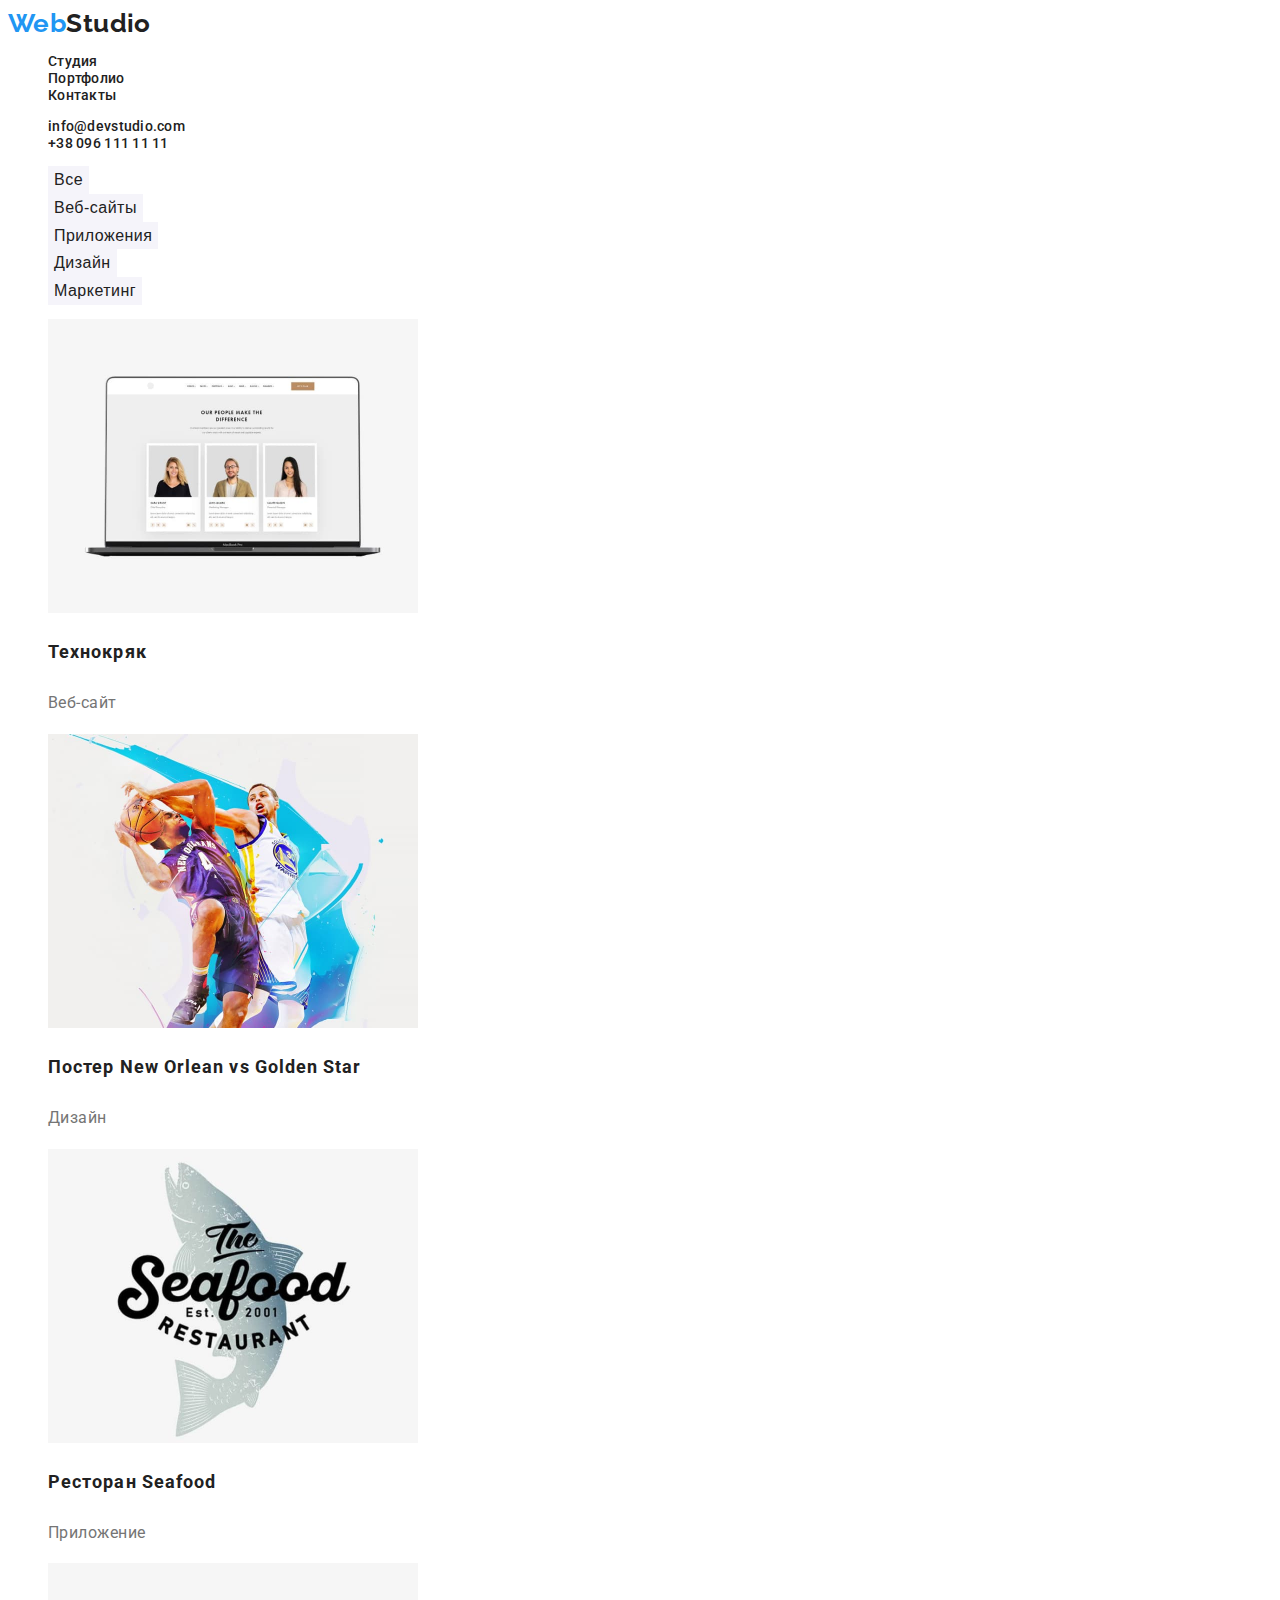
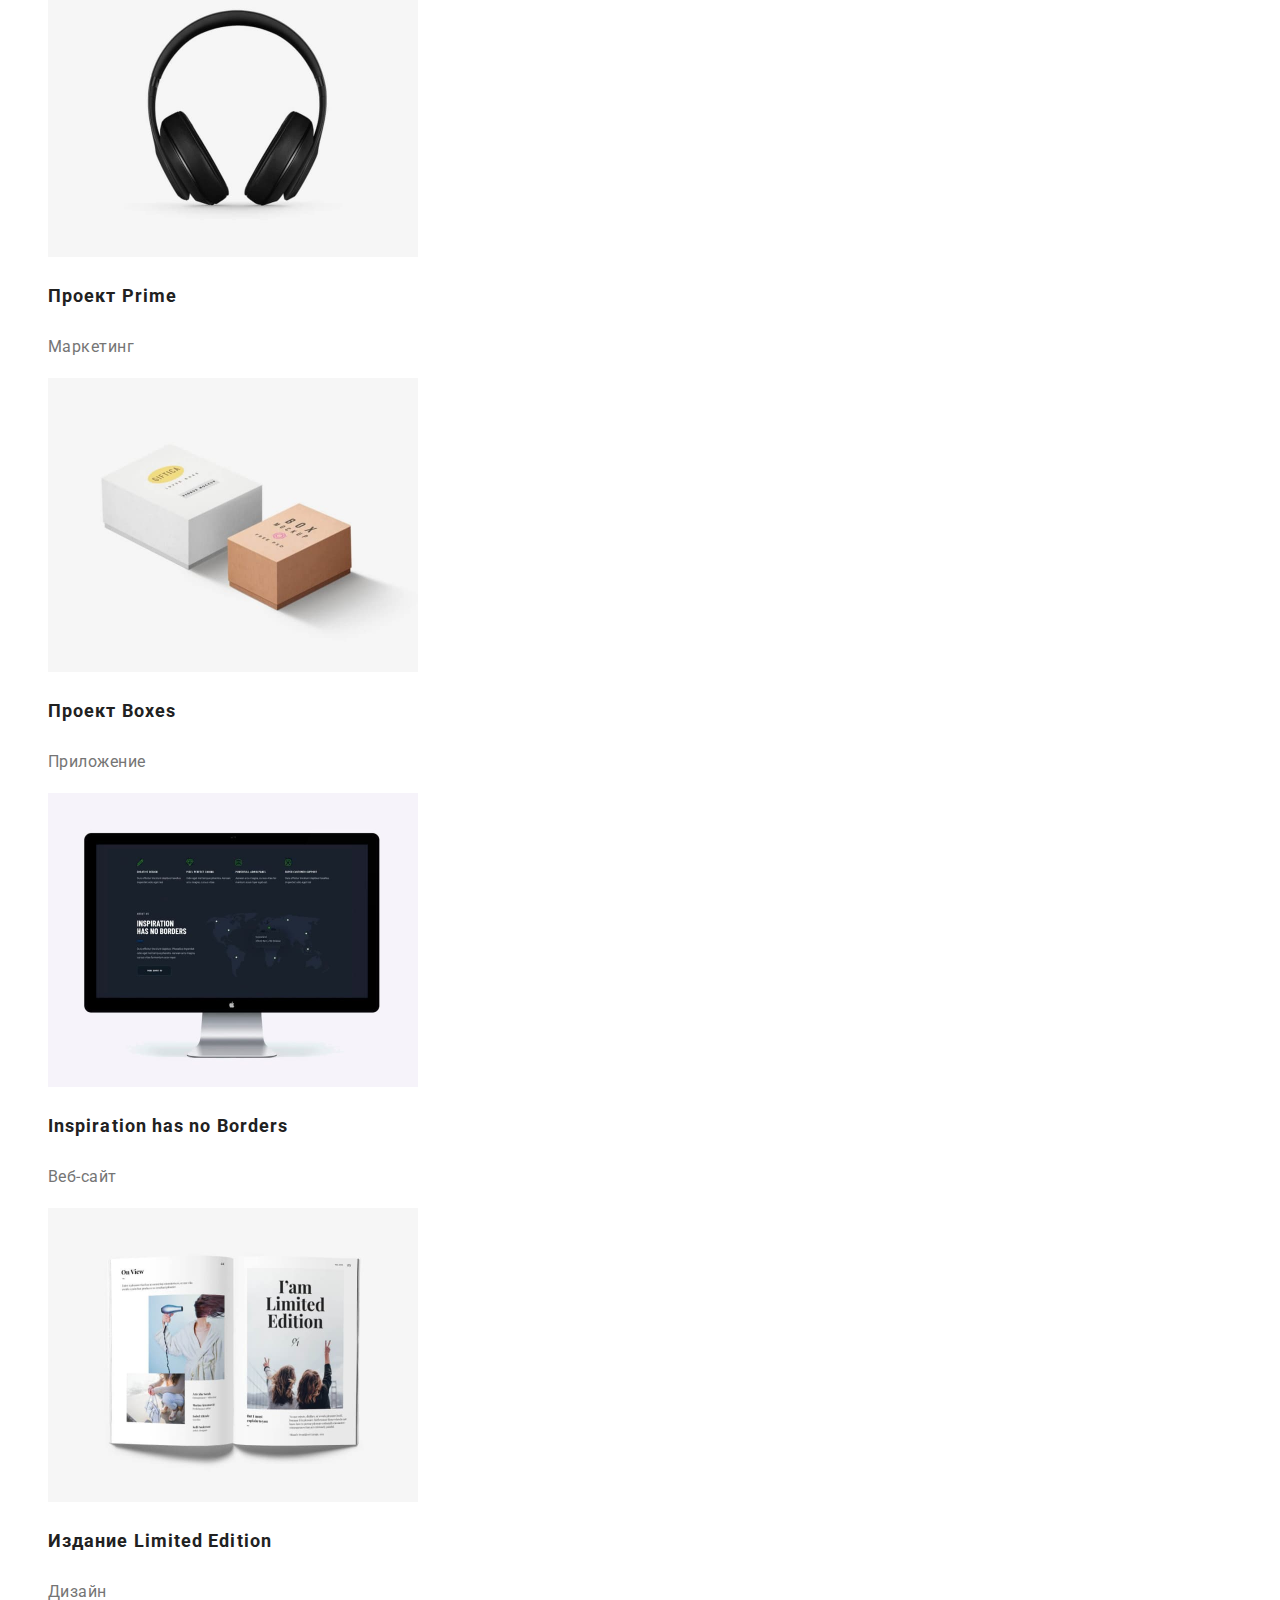
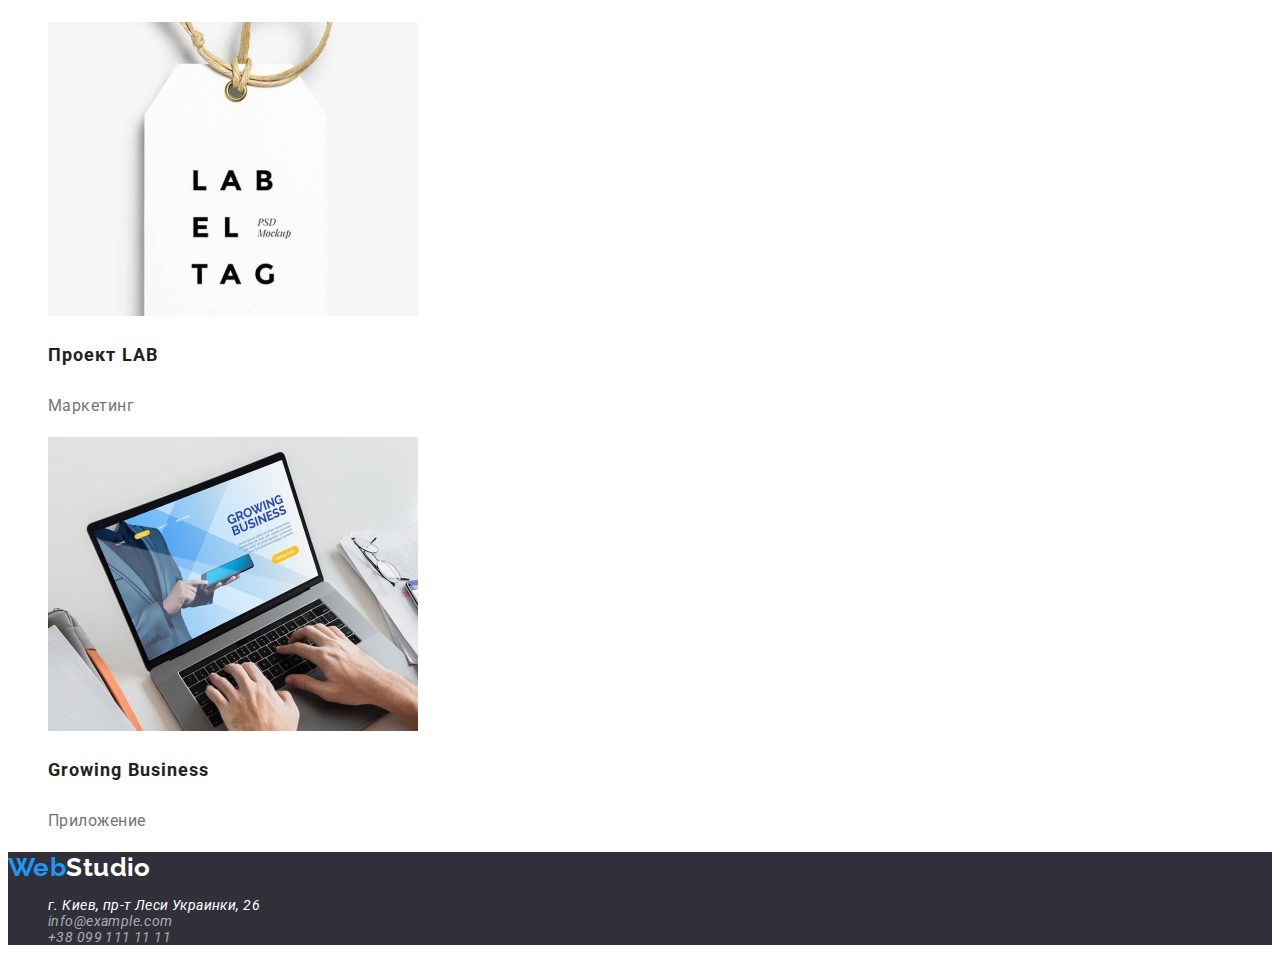
==== portfolio.html @ b6e8782f "hm2" ====
<!DOCTYPE html>
<html lang="en">
  <head>
    <meta charset="UTF-8" />
    <meta name="viewport" content="width=device-width, initial-scale=1.0" />
    <meta http-equiv="X-UA-Compatible" content="ie=edge" />
    <title>Portfolio</title>
    <link
      href="https://fonts.googleapis.com/css2?family=Raleway:wght@700&family=Roboto:wght@400;500;700;900&display=swap"
      rel="stylesheet"
    />
    <link rel="stylesheet" href="/css/style.css" />
  </head>
  <body>
    <header>
      <nav>
        <a href="#" class="logo"><span class="logo-accent">Web</span>Studio</a>
        <ul class="site-nav list">
          <li><a href="./index.html" class="link">Студия</a></li>
          <li><a href="./portfolio.html" class="link">Портфолио</a></li>
          <li><a href="#" class="link">Контакты</a></li>
        </ul>
      </nav>
      <ul class="site-contacts list">
        <li><a href="#" class="link">info@devstudio.com</a></li>
        <li><a href="#" class="link">+38 096 111 11 11</a></li>
      </ul>
    </header>
    <main>
      <section class="portfolio">
        <ul class="list">
          <li><button type="button" class="port-btn">Все</button></li>
          <li><button type="button" class="port-btn">Веб-сайты</button></li>
          <li><button type="button" class="port-btn">Приложения</button></li>
          <li><button type="button" class="port-btn">Дизайн</button></li>
          <li><button type="button" class="port-btn">Маркетинг</button></li>
        </ul>
        <ul class="list">
          <li class="list-item">
            <img src="./images/1.jpg" alt="laptop" width="370" height="294" />
            <p class="port-name">Технокряк</p>
            <p class="port-type">Веб-сайт</p>
          </li>
          <li class="list-item">
            <img src="./images/2.jpg" alt="sport" width="370" height="294" />
            <p class="port-name">Постер New Orlean vs Golden Star</p>
            <p class="port-type">Дизайн</p>
          </li>
          <li class="list-item">
            <img src="./images/3.jpg" alt="seafood" width="370" height="294" />
            <p class="port-name">Ресторан Seafood</p>
            <p class="port-type">Приложение</p>
          </li>
          <li class="list-item">
            <img src="./images/4.jpg" alt="headphones" width="370" height="294" />
            <p class="port-name">Проект Prime</p>
            <p class="port-type">Маркетинг</p>
          </li>
          <li class="list-item">
            <img src="./images/5.jpg" alt="boxes" width="370" height="294" />
            <p class="port-name">Проект Boxes</p>
            <p class="port-type">Приложение</p>
          </li>
          <li class="list-item">
            <img src="./images/6.jpg" alt="monitor" width="370" height="294" />
            <p class="port-name">Inspiration has no Borders</p>
            <p class="port-type">Веб-сайт</p>
          </li>
          <li class="list-item">
            <img src="./images/7.jpg" alt="book" width="370" height="294" />
            <p class="port-name">Издание Limited Edition</p>
            <p class="port-type">Дизайн</p>
          </li>
          <li class="list-item">
            <img src="./images/8.jpg" alt="label" width="370" height="294" />
            <p class="port-name">Проект LAB</p>
            <p class="port-type">Маркетинг</p>
          </li>
          <li class="list-item">
            <img src="./images/9.jpg" alt="laptop" width="370" height="294" />
            <p class="port-name">Growing Business</p>
            <p class="port-type">Приложение</p>
          </li>
        </ul>
      </section>
    </main>
    <footer>
      <div class="container-footer">
        <a href="#" class="logo logo-unique"><span class="logo-accent">Web</span>Studio</a>
        <address>
          <ul class="list">
            <li><a href="#" class="link white-color">г. Киев, пр-т Леси Украинки, 26</a></li>
            <li><a href="info@example.com" class="link">info@example.com</a></li>
            <li><a href="+380991111111" class="link">+38 099 111 11 11</a></li>
          </ul>
        </address>
      </div>
    </footer>
  </body>
</html>
---- css/style.css ----
:root {
  --primary-text-color: #212121;
  --secondary-text-color: #757575;
  --accent-color: #2196f3;
  --primary-white-color: #ffffff;
  --secondary-bg-color: #2f303a;
  --third-bg-color: #f5f4fa;
}

body {
  background-color: var(--primary-white-color);
  color: var(--primary-text-color);

  font-family: 'Roboto', sans-serif;
  letter-spacing: 0.03em;
  font-size: 14px;
}

.logo {
  font-family: Raleway;
  font-style: normal;
  font-weight: 700;
  font-size: 26px;
  line-height: 1.19;
  color: var(--primary-text-color);
  text-decoration: none;
}

.logo-accent {
  color: var(--accent-color);
}

.list {
  list-style: none;
}

.site-nav .link,
.site-contacts .link {
  font-weight: 500;
  line-height: 1.14;
  letter-spacing: 0.02em;
  color: var(--primary-text-color);
  text-decoration: none;
}

.site-nav .link:hover,
.site-contacts .link:hover,
.site-nav .link:focus,
.site-contacts .link:focus {
  color: var(--accent-color);
}

/* Services */

.services {
  background-color: var(--secondary-bg-color);
}

.services-title {
  font-weight: 900;
  font-size: 44px;
  line-height: 1.36;

  text-align: center;
  letter-spacing: 0.06em;
  text-transform: uppercase;
  color: var(--primary-white-color);
}

.services-btn {
  font-weight: 700;
  font-size: 16px;
  line-height: 1.87px;
  width: 200px;
  height: 50px;
  letter-spacing: 0.06em;
  border: none;
  background-color: var(--accent-color);
  color: var(--primary-white-color);
  cursor: pointer;
}

/* Features */

.features-list .title {
  font-weight: 700;
  line-height: 1.14;
  letter-spacing: 0.03em;
  text-transform: uppercase;
}

.features-list .desc {
  line-height: 1.71;
  letter-spacing: 0.03em;
  color: var(--secondary-text-color);
}

.section-title {
  font-weight: 700;
  font-size: 36px;
  line-height: 1.17;
  text-align: center;
  letter-spacing: 0.03em;
}

/* Staff */

.staff {
  background-color: var(--third-bg-color);
}

.name {
  font-weight: 500;
  font-size: 16px;
  line-height: 1.19;

  /* text-align: center; */
  letter-spacing: 0.03em;
}

.position {
  font-size: 16px;
  line-height: 1.19;

  /* text-align: center; */
  letter-spacing: 0.03em;
  color: var(--secondary-text-color);
}

.container-footer {
  background-color: var(--secondary-bg-color);
}

.container-footer .link {
  text-decoration: none;
  color: rgba(255, 255, 255, 0.6);
}

.container-footer .white-color {
  color: var(--primary-white-color);
}

.logo-unique {
  color: var(--primary-white-color);
}

.container-footer .link:focus,
.container-footer .link:hover {
  color: var(--accent-color);
}

/* Portfolio */

.port-btn {
  cursor: pointer;
  background-color: var(--third-bg-color);
  border: none;
  color: var(--primary-text-color);
  font-weight: 500;
  font-size: 16px;
  line-height: 1.62;

  text-align: center;
  letter-spacing: 0.03em;
}

.port-btn:focus,
.port-btn:hover {
  background-color: var(--accent-color);
  color: var(--primary-white-color);
}

.port-name {
  font-weight: 700;
  font-size: 18px;
  line-height: 2;

  letter-spacing: 0.06em;
}

.port-type {
  font-size: 16px;
  line-height: 1.86;
  /* identical to box height, or 187% */

  letter-spacing: 0.03em;

  color: var(--secondary-text-color);
}
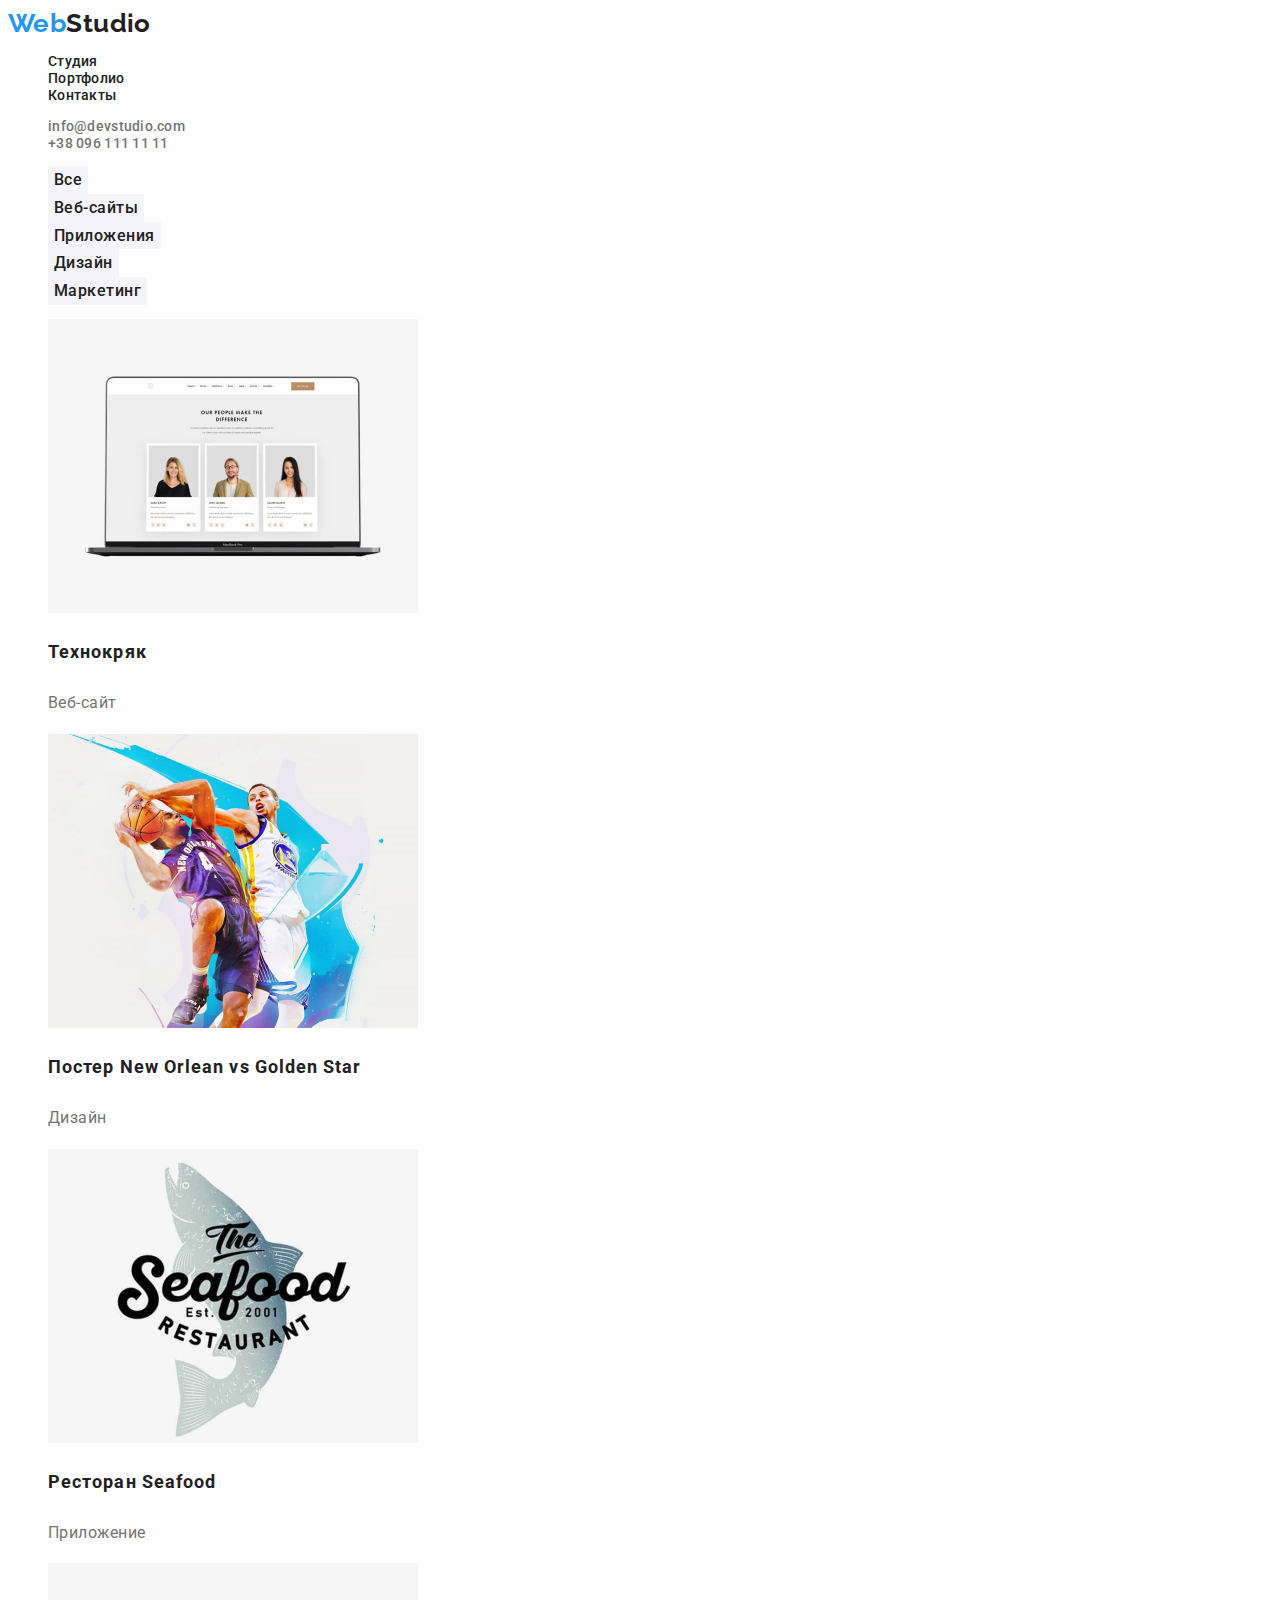
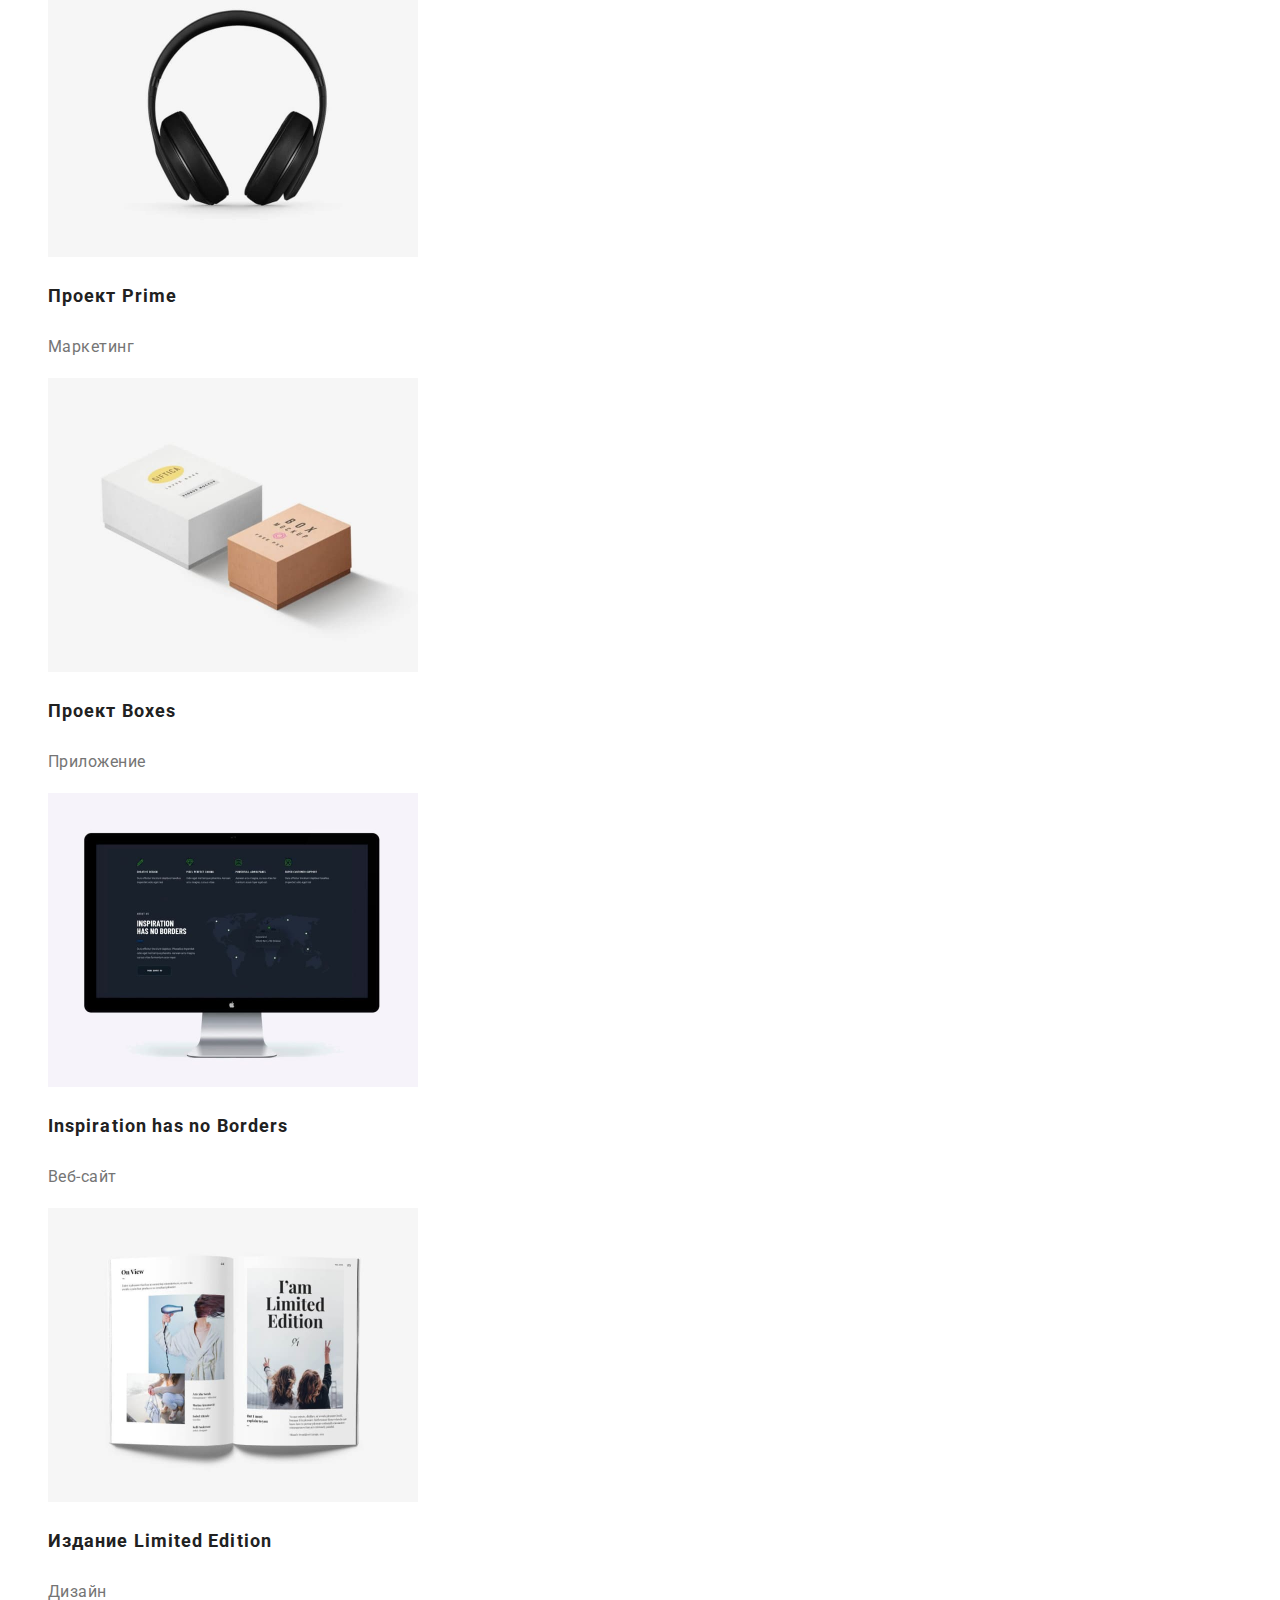
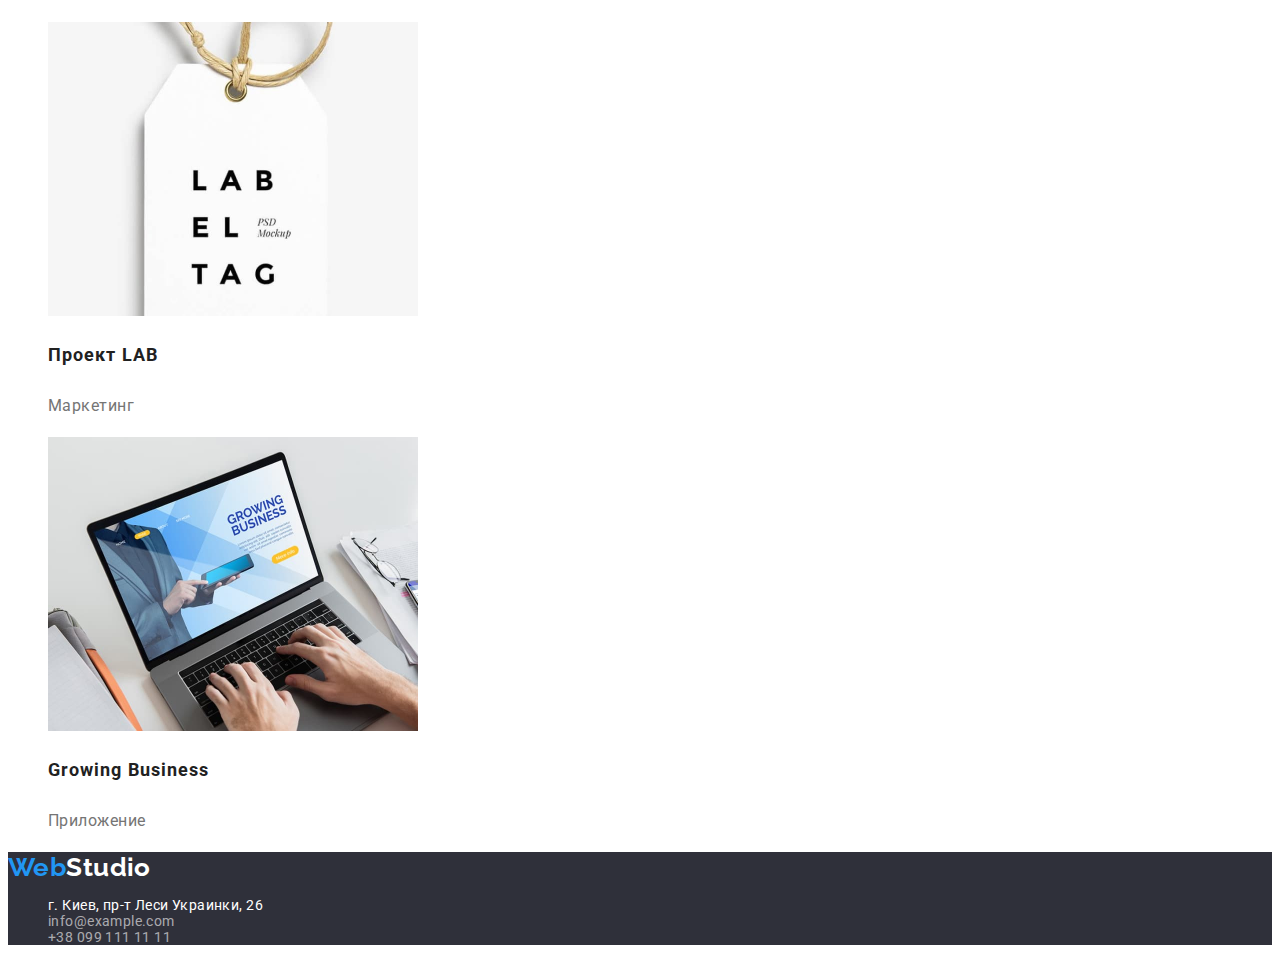
==== commit e44390ad: "hm2" ====
--- a/portfolio.html
+++ b/portfolio.html
@@ -9,7 +9,7 @@
       href="https://fonts.googleapis.com/css2?family=Raleway:wght@700&family=Roboto:wght@400;500;700;900&display=swap"
       rel="stylesheet"
     />
-    <link rel="stylesheet" href="/css/style.css" />
+    <link rel="stylesheet" href="./css/style.css" />
   </head>
   <body>
     <header>
@@ -87,7 +87,7 @@
     <footer>
       <div class="container-footer">
         <a href="#" class="logo logo-unique"><span class="logo-accent">Web</span>Studio</a>
-        <address>
+        <address class="address-list">
           <ul class="list">
             <li><a href="#" class="link white-color">г. Киев, пр-т Леси Украинки, 26</a></li>
             <li><a href="info@example.com" class="link">info@example.com</a></li>
--- a/css/style.css
+++ b/css/style.css
@@ -41,6 +41,10 @@
   letter-spacing: 0.02em;
   color: var(--primary-text-color);
   text-decoration: none;
+}
+
+.site-contacts .link {
+  color: var(--secondary-text-color);
 }
 
 .site-nav .link:hover,
@@ -149,6 +153,10 @@
   color: var(--accent-color);
 }
 
+.address-list {
+  font-style: normal;
+}
+
 /* Portfolio */
 
 .port-btn {
@@ -159,7 +167,7 @@
   font-weight: 500;
   font-size: 16px;
   line-height: 1.62;
-
+  font-family: inherit;
   text-align: center;
   letter-spacing: 0.03em;
 }
